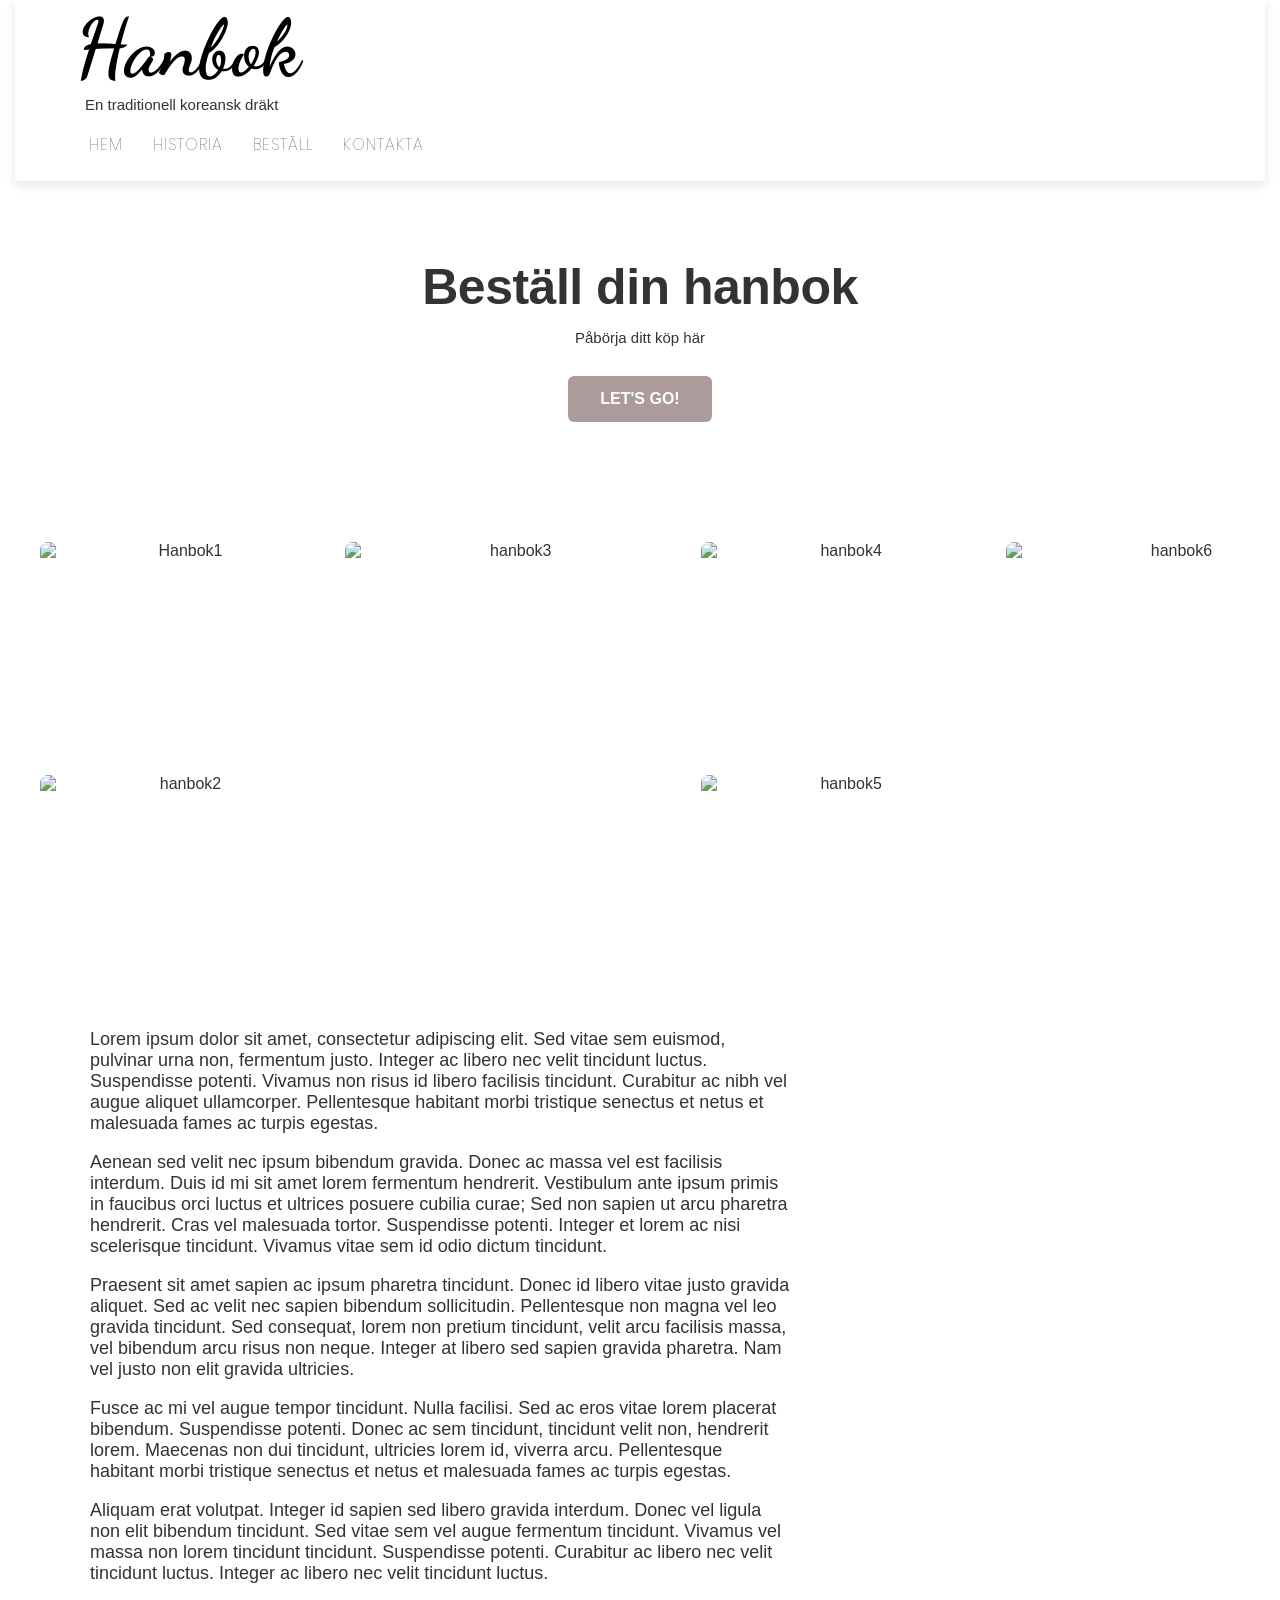
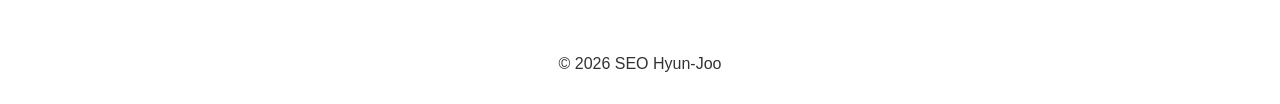
==== index.html @ bbdd75fb "Första commit: Lade till hanbok-webbsidan" ====
<!doctype html>
<html lang="sv">
  <head>
    <meta charset="UTF-8" />
    <meta name="viewport" content="width=device-width, initial-scale=1.0" />
    <title>Hanbok</title>
    <link rel="stylesheet" href="style.css" />
    <link
      href="https://fonts.googleapis.com/css2?family=Dancing+Script:wght@600&family=Poppins:wght@400;600&display=swap"
      rel="stylesheet"
    />
    <link
      href="https://fonts.googleapis.com/css2?family=Inter:wght@300;400;600;700&display=swap"
      rel="stylesheet"
    />
  </head>

  <body>
    <header>
      <h1><a href="index.html">Hanbok</a></h1>
      <p class="underrubrik">En traditionell koreansk dräkt</p>

      <nav>
        <ul>
          <li><a href="index.html">Hem</a></li>
          <li><a href="historia.html">Historia</a></li>
          <li><a href="bestall.html">Beställ</a></li>
          <li><a href="kontakta.html">Kontakta</a></li>
        </ul>
      </nav>
    </header>
    <section class="hero">
      <div class="hero-content">
        <h2>Beställ din hanbok</h2>
        <p>Påbörja ditt köp här</p>
        <a href="bestall.html" class="hero-btn">Let's go!</a>
      </div>
    </section>

    <section class="collage">
      <div class="collage-grid">
        <img
          class="horizontal"
          src="https://media.istockphoto.com/id/1691551848/photo/the-woman-wearing-colorful-hanbok-korean-traditional-dress-with-her-hands-together-isolated.jpg?s=612x612&w=0&k=20&c=XCE5dQMOajvrOk7YVNKqn2Cap7FYoGJDFvUKkXSGEPQ="
          alt="Hanbok1"
        />
        <img
          class="horizontal"
          src="https://media.istockphoto.com/id/1328872630/photo/korean-lady-in-hanbok-dress-costume-smile-in-an-ancient-gyeongbokgung-palace-in-seoul-city.jpg?s=612x612&w=0&k=20&c=TmHSzFOVPcn3cbh_Bu29eG-if_nbEy3JwMjA6CYsDQY="
          alt="hanbok2"
        />
        <img
          class="vertical"
          src="https://images.unsplash.com/photo-1750273450611-2915c5dd79f4?q=80&w=1976&auto=format&fit=crop&ixlib=rb-4.1.0&ixid=M3wxMjA3fDB8MHxwaG90by1wYWdlfHx8fGVufDB8fHx8fA%3D%3D"
          alt="hanbok3"
        />
        <img
          class="horizontal"
          src="https://plus.unsplash.com/premium_photo-1664365205261-9c88ab42310f?q=80&w=1170&auto=format&fit=crop&ixlib=rb-4.1.0&ixid=M3wxMjA3fDB8MHxwaG90by1wYWdlfHx8fGVufDB8fHx8fA%3D%3D"
          alt="hanbok4"
        />
        <img
          class="horizontal"
          src="https://images.unsplash.com/photo-1723015973566-1cb80ebe9aa9?q=80&w=1170&auto=format&fit=crop&ixlib=rb-4.1.0&ixid=M3wxMjA3fDB8MHxwaG90by1wYWdlfHx8fGVufDB8fHx8fA%3D%3D"
          alt="hanbok5"
        />
        <img
          class="vertical"
          src="https://thumbs.dreamstime.com/b/portrait-pretty-north-korean-woman-dressed-authentic-hanbok-who-gently-touches-branch-blossoming-sakura-flowers-183893568.jpg"
          alt="hanbok6"
        />
      </div>
    </section>

    <section class="intro">
      <p>
        Lorem ipsum dolor sit amet, consectetur adipiscing elit. Sed vitae sem
        euismod, pulvinar urna non, fermentum justo. Integer ac libero nec velit
        tincidunt luctus. Suspendisse potenti. Vivamus non risus id libero
        facilisis tincidunt. Curabitur ac nibh vel augue aliquet ullamcorper.
        Pellentesque habitant morbi tristique senectus et netus et malesuada
        fames ac turpis egestas.
      </p>

      <p>
        Aenean sed velit nec ipsum bibendum gravida. Donec ac massa vel est
        facilisis interdum. Duis id mi sit amet lorem fermentum hendrerit.
        Vestibulum ante ipsum primis in faucibus orci luctus et ultrices posuere
        cubilia curae; Sed non sapien ut arcu pharetra hendrerit. Cras vel
        malesuada tortor. Suspendisse potenti. Integer et lorem ac nisi
        scelerisque tincidunt. Vivamus vitae sem id odio dictum tincidunt.
      </p>

      <p>
        Praesent sit amet sapien ac ipsum pharetra tincidunt. Donec id libero
        vitae justo gravida aliquet. Sed ac velit nec sapien bibendum
        sollicitudin. Pellentesque non magna vel leo gravida tincidunt. Sed
        consequat, lorem non pretium tincidunt, velit arcu facilisis massa, vel
        bibendum arcu risus non neque. Integer at libero sed sapien gravida
        pharetra. Nam vel justo non elit gravida ultricies.
      </p>

      <p>
        Fusce ac mi vel augue tempor tincidunt. Nulla facilisi. Sed ac eros
        vitae lorem placerat bibendum. Suspendisse potenti. Donec ac sem
        tincidunt, tincidunt velit non, hendrerit lorem. Maecenas non dui
        tincidunt, ultricies lorem id, viverra arcu. Pellentesque habitant morbi
        tristique senectus et netus et malesuada fames ac turpis egestas.
      </p>

      <p>
        Aliquam erat volutpat. Integer id sapien sed libero gravida interdum.
        Donec vel ligula non elit bibendum tincidunt. Sed vitae sem vel augue
        fermentum tincidunt. Vivamus vel massa non lorem tincidunt tincidunt.
        Suspendisse potenti. Curabitur ac libero nec velit tincidunt luctus.
        Integer ac libero nec velit tincidunt luctus.
      </p>
    </section>

    <main></main>

    <footer>
      <p>&copy; 2026 SEO Hyun-Joo</p>
    </footer>
  </body>
</html>
---- style.css ----
body {
  margin: 0;
  font-family: Arial, sans-serif;
  background-color: #ffffff;
  color: #333;
}

header,
.hero,
main,
footer {
  max-width: 1200px;
  margin: 0 auto;
}

header {
  position: sticky;
  top: 0;
  z-index: 1000;
  padding: 0 50px 20px 0;
  background-color: #ffffff;
  box-shadow: 0 4px 10px rgba(0, 0, 0, 0.1);
}

header h1 {
  margin: 0;
  padding-left: 60px;
}

header h1 a {
  font-family: "Dancing Script", cursive;
  font-size: 80px;
  color: #000;
  text-decoration: none;
}

.underrubrik {
  font-family: "Segoe UI", sans-serif;
  font-size: 15px;
  padding-left: 70px;
  margin: 0 0 15px 0;
}

nav {
  margin-top: 10px;
  padding-left: 70px;
}

nav ul {
  margin: 0;
  padding: 4px;
  display: flex;
  gap: 30px;
  justify-content: flex-start;
  list-style-type: none;
}

nav a {
  display: inline-block;
  font-family: "Poppins", sans-serif;
  font-weight: 100;
  text-transform: uppercase;
  letter-spacing: 1px;
  color: #333;
  text-decoration: none;
  transition: transform 0.1s ease-in-out;
}

nav a:hover {
  transform: translateY(1px);
}

.hero {
  padding: 80px 20px;
  text-align: center;
  background-color: #ffffff;
}

.hero-content {
  max-width: 600px;
  margin: 0 auto;
}

.hero h2 {
  font-family: "Segoe UI", sans-serif;
  font-size: 50px;
  font-weight: 700;
  letter-spacing: -0.5px;
  line-height: 1.05;
  margin: 0 0 10px 0;
}

.hero p {
  font-family: "Segoe UI", sans-serif;
  font-size: 15px;
  margin-bottom: 30px;
}

.hero-btn {
  display: inline-block;
  padding: 14px 32px;
  background-color: #ac9b9b;
  color: #ffffff;
  border-radius: 6px;
  text-decoration: none;
  font-family: "Segoe UI", sans-serif;
  font-weight: 600;
  text-transform: uppercase;

  transition: transform 0.1s ease-in-out;
}

.hero-btn:hover {
  transform: translateY(1px);
}

.collage {
  max-width: 1200px;
  margin: 40px auto;
  padding: 0 20px;
  text-align: center;
}

.collage-grid {
  display: grid;
  grid-template-columns: repeat(4, 1fr);
  grid-auto-flow: column;
  gap: 20px;
}

.collage-grid img.horizontal {
  aspect-ratio: 4 / 3;
  width: 100%;
  object-fit: cover;
  border-radius: 8px;
}

.collage-grid img.vertical {
  aspect-ratio: 3 / 4;
  width: 100%;
  object-fit: cover;
  border-radius: 8px;
  grid-row: span 2;
}

.intro {
  max-width: 700px;
  margin: 40px 0 40px 70px;
  padding: 0 20px;
  background-color: #ffffff;
  font-size: 18px;
}

section {
  margin-bottom: 30px;
}

main {
  max-width: 700px;
  margin: 20px auto;
  padding: 0 50px 0 20px;
}

footer {
  padding: 15px;
  text-align: center;
}

.hangul {
  font-family: sans-serif;
  font-size: 18px;
  font-weight: bold;
}
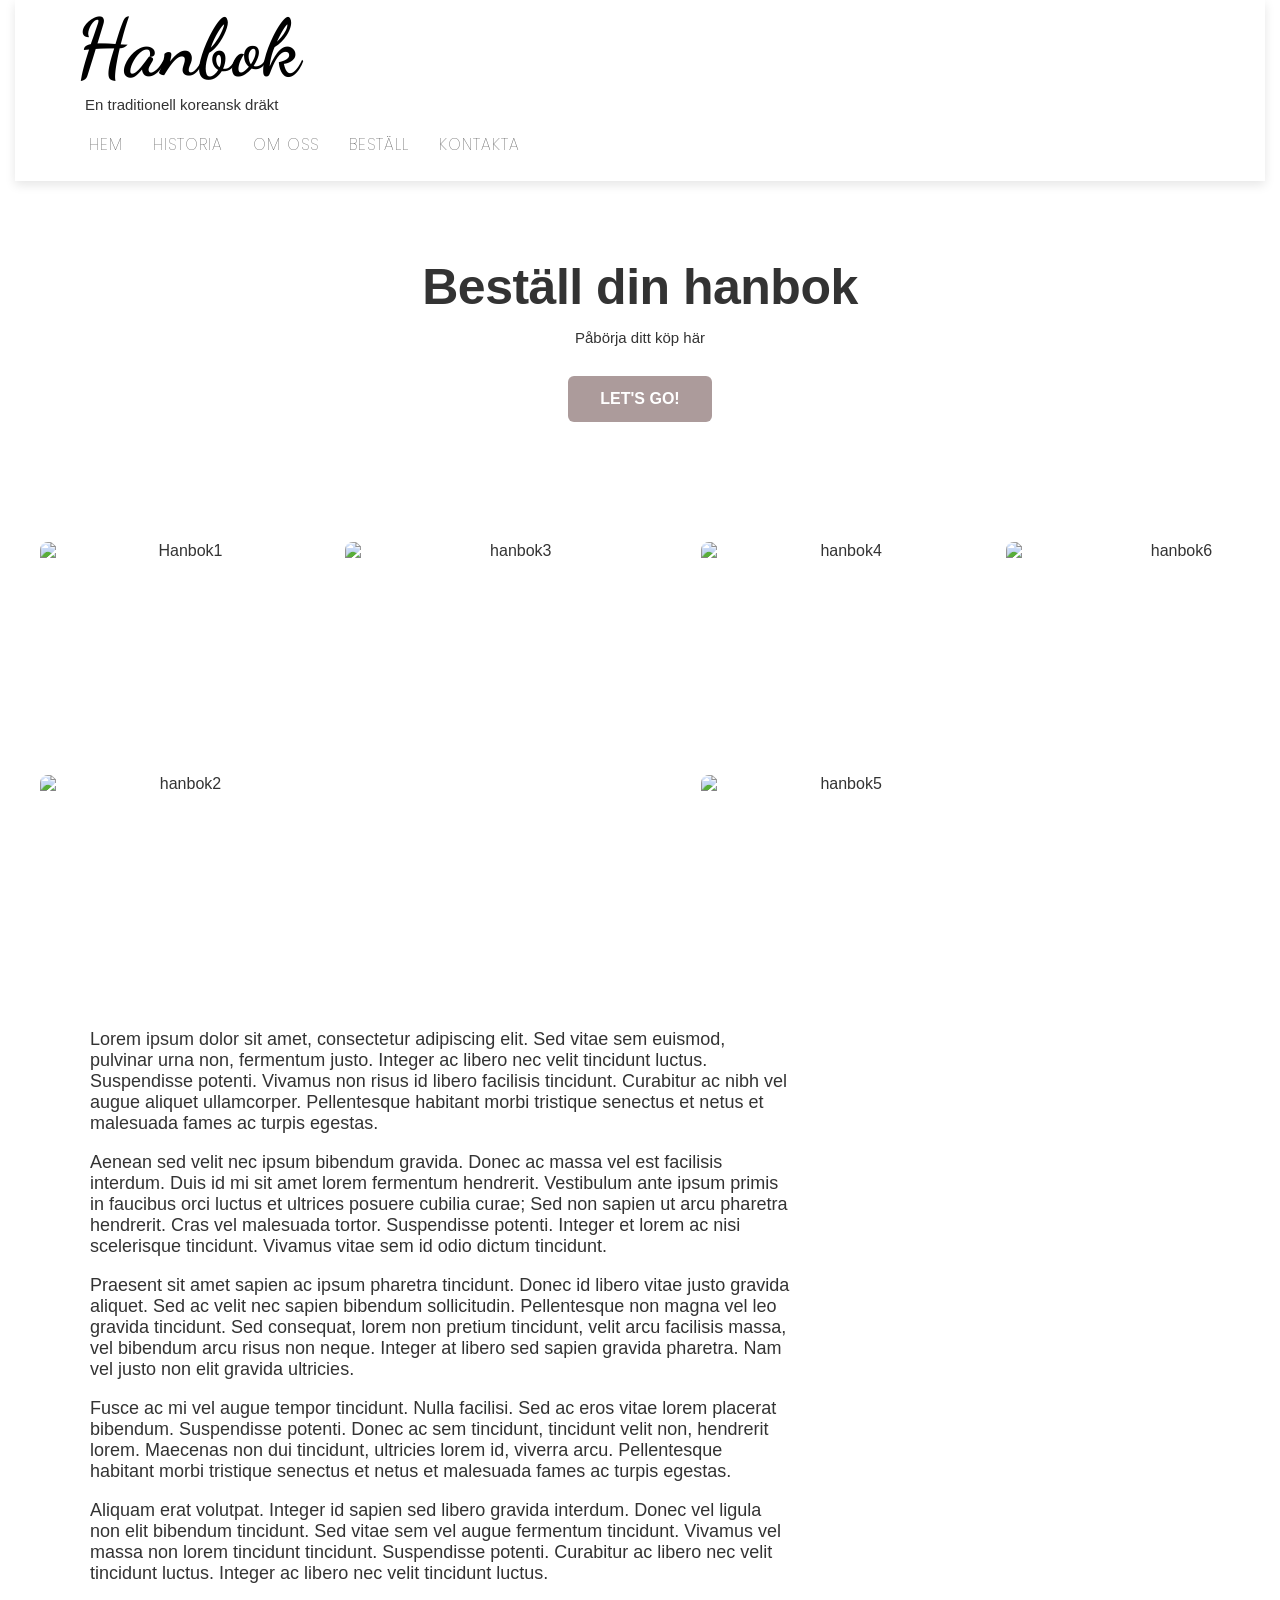
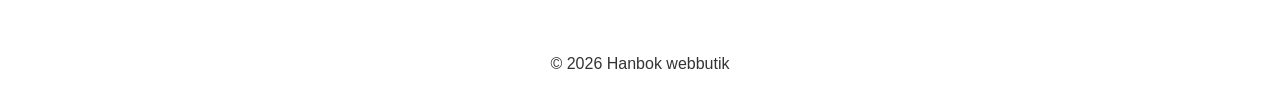
==== commit efc154a8: "Commit 2 - Skapat projektstrukturen med alla sidor" ====
--- a/index.html
+++ b/index.html
@@ -24,6 +24,7 @@
         <ul>
           <li><a href="index.html">Hem</a></li>
           <li><a href="historia.html">Historia</a></li>
+          <li><a href="om-oss.html">Om oss</a></li>
           <li><a href="bestall.html">Beställ</a></li>
           <li><a href="kontakta.html">Kontakta</a></li>
         </ul>
@@ -120,7 +121,9 @@
     <main></main>
 
     <footer>
-      <p>&copy; 2026 SEO Hyun-Joo</p>
+      <p>&copy; 2026 Hanbok webbutik</p>
+      <a href="privacy.html"></a>
+      <a href="kopinfo.html"></a>
     </footer>
   </body>
 </html>
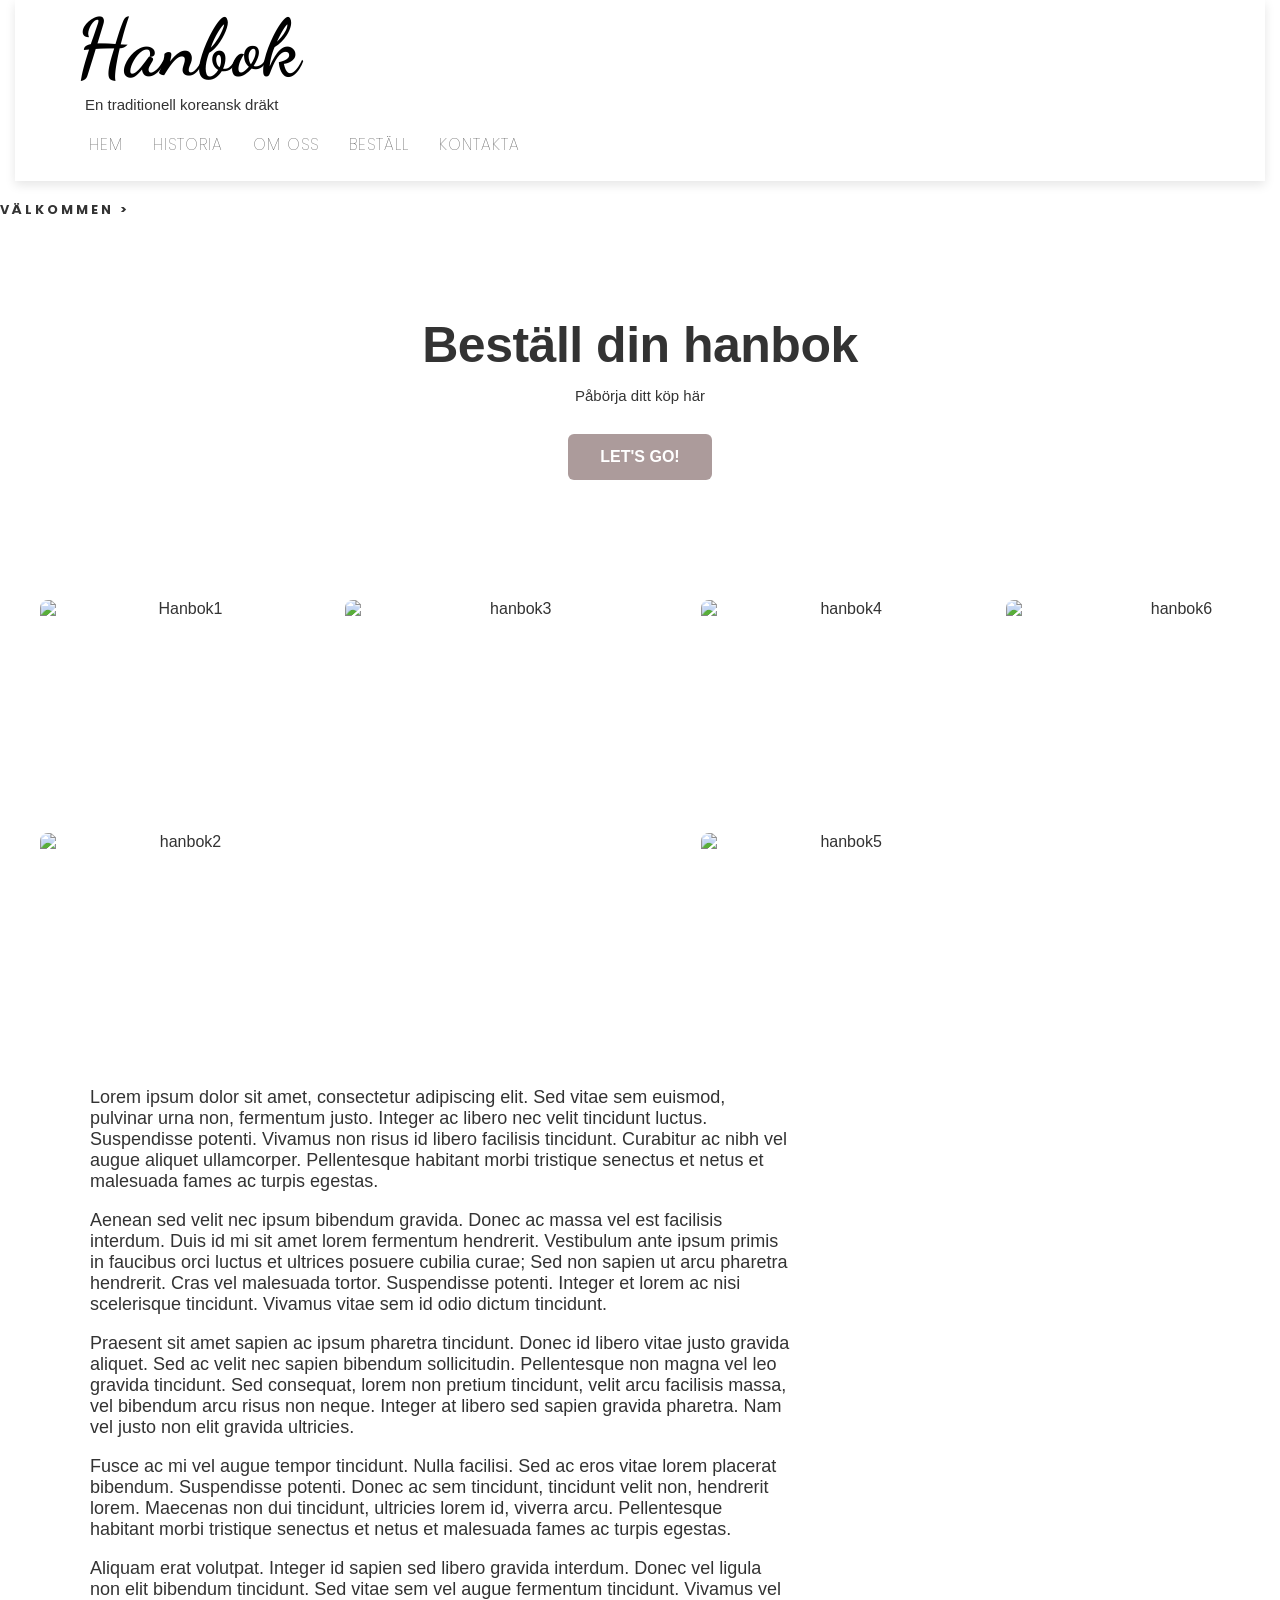
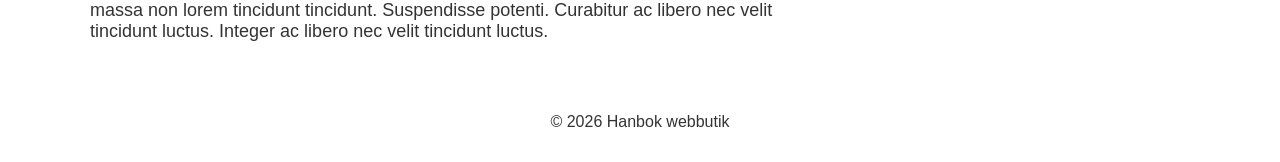
==== commit 6c8f9e13: "Commit 3 - Lagt till välkomsttext" ====
--- a/index.html
+++ b/index.html
@@ -30,6 +30,9 @@
         </ul>
       </nav>
     </header>
+
+    <h1 class="welcome">Välkommen ></h1>
+
     <section class="hero">
       <div class="hero-content">
         <h2>Beställ din hanbok</h2>
--- a/style.css
+++ b/style.css
@@ -68,6 +68,15 @@
 
 nav a:hover {
   transform: translateY(1px);
+}
+
+.welcome {
+  padding-left: 75gpx;
+  font-family: "Poppins", sans-serif;
+  font-size: 0.8rem;
+  text-transform: uppercase;
+  letter-spacing: 3px;
+  margin: 20px 0;
 }
 
 .hero {
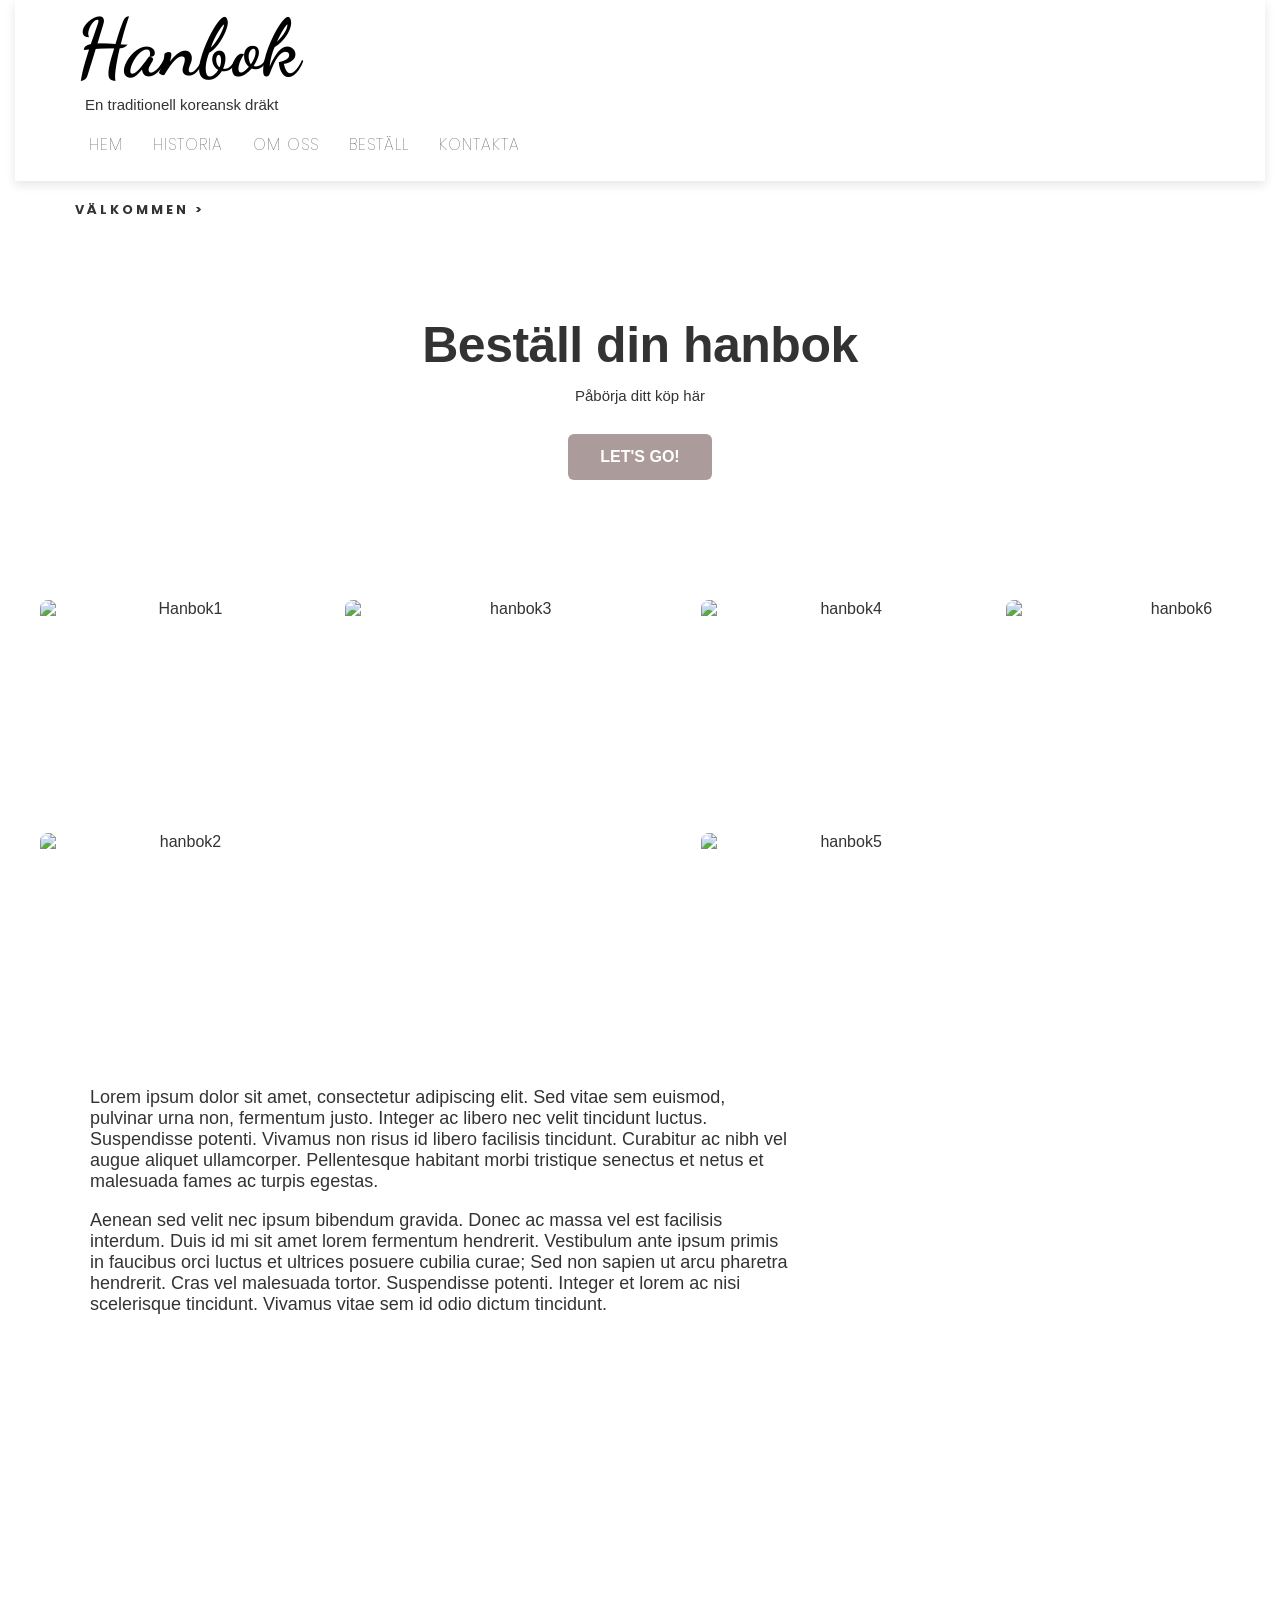
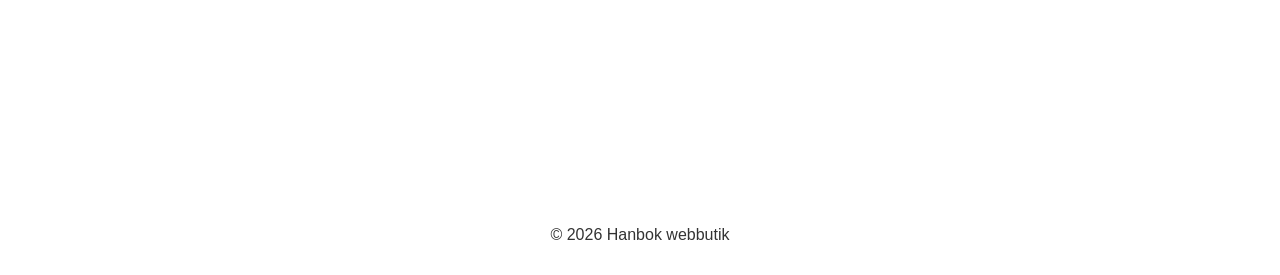
==== commit 0fc02571: "Commit 4 - Lagt till video till startsidan" ====
--- a/index.html
+++ b/index.html
@@ -94,31 +94,12 @@
         malesuada tortor. Suspendisse potenti. Integer et lorem ac nisi
         scelerisque tincidunt. Vivamus vitae sem id odio dictum tincidunt.
       </p>
+    </section>
 
-      <p>
-        Praesent sit amet sapien ac ipsum pharetra tincidunt. Donec id libero
-        vitae justo gravida aliquet. Sed ac velit nec sapien bibendum
-        sollicitudin. Pellentesque non magna vel leo gravida tincidunt. Sed
-        consequat, lorem non pretium tincidunt, velit arcu facilisis massa, vel
-        bibendum arcu risus non neque. Integer at libero sed sapien gravida
-        pharetra. Nam vel justo non elit gravida ultricies.
-      </p>
-
-      <p>
-        Fusce ac mi vel augue tempor tincidunt. Nulla facilisi. Sed ac eros
-        vitae lorem placerat bibendum. Suspendisse potenti. Donec ac sem
-        tincidunt, tincidunt velit non, hendrerit lorem. Maecenas non dui
-        tincidunt, ultricies lorem id, viverra arcu. Pellentesque habitant morbi
-        tristique senectus et netus et malesuada fames ac turpis egestas.
-      </p>
-
-      <p>
-        Aliquam erat volutpat. Integer id sapien sed libero gravida interdum.
-        Donec vel ligula non elit bibendum tincidunt. Sed vitae sem vel augue
-        fermentum tincidunt. Vivamus vel massa non lorem tincidunt tincidunt.
-        Suspendisse potenti. Curabitur ac libero nec velit tincidunt luctus.
-        Integer ac libero nec velit tincidunt luctus.
-      </p>
+    <section class="video">
+      <video autoplay muted loop width="80%">
+        <source src="video/hanbok.mp4" type="video/mp4" />
+      </video>
     </section>
 
     <main></main>
--- a/style.css
+++ b/style.css
@@ -71,7 +71,7 @@
 }
 
 .welcome {
-  padding-left: 75gpx;
+  padding-left: 75px;
   font-family: "Poppins", sans-serif;
   font-size: 0.8rem;
   text-transform: uppercase;
@@ -164,6 +164,18 @@
   margin-bottom: 30px;
 }
 
+.video {
+  max-width: 800px;
+  margin: 40px auto;
+  padding: 0 20px;
+}
+
+.video video {
+  width: 100%;
+  display: block;
+  border-radius: 8px;
+}
+
 main {
   max-width: 700px;
   margin: 20px auto;
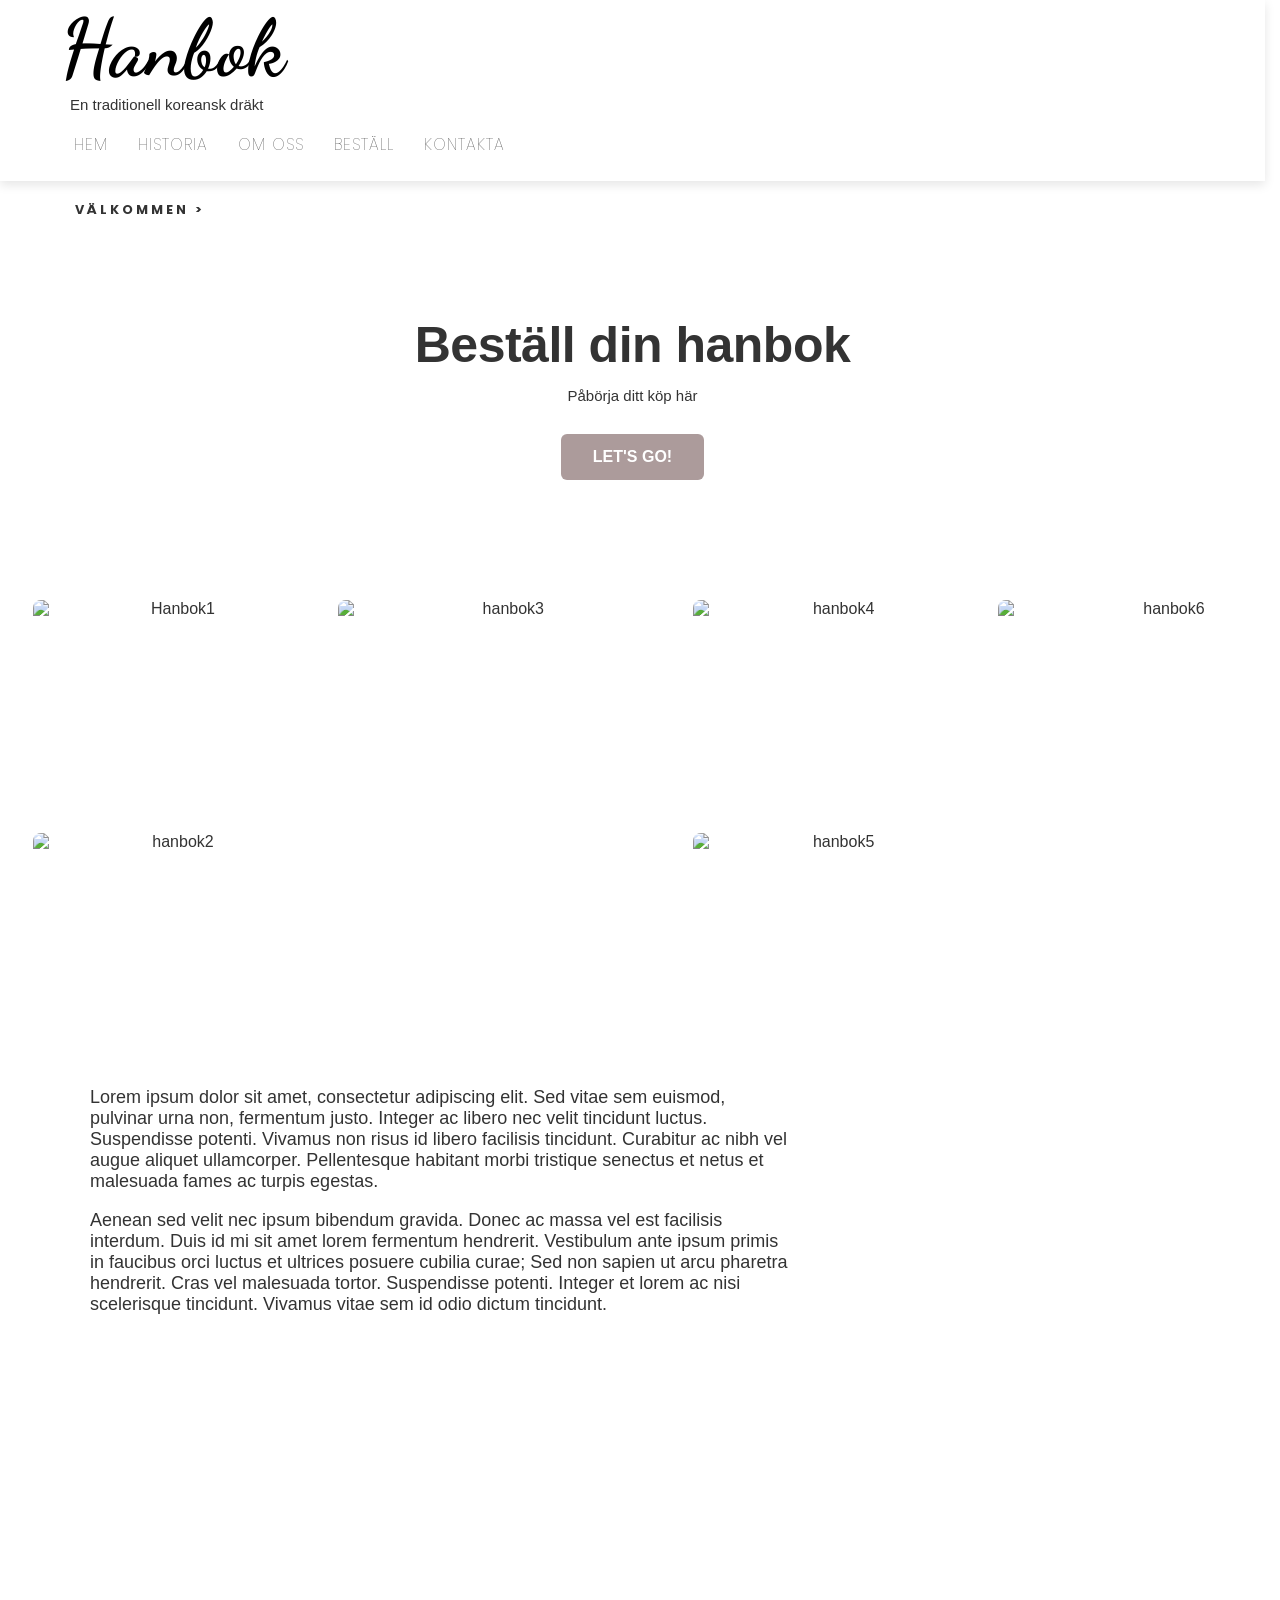
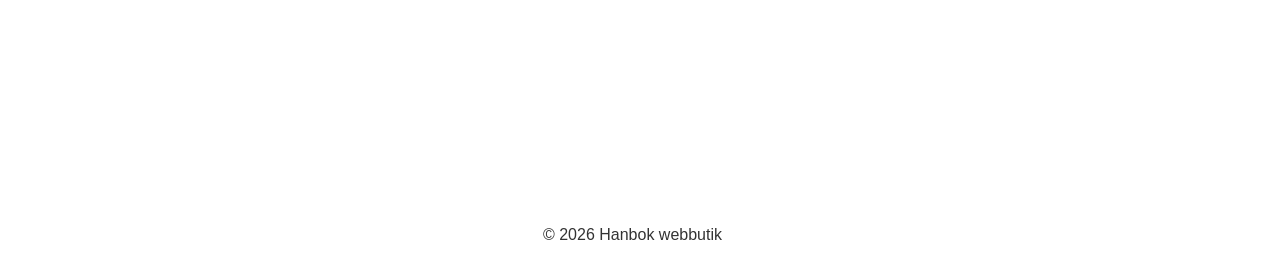
==== commit 5c1093d1: "Commit 4 - Lagt till historia.html" ====
--- a/index.html
+++ b/index.html
@@ -31,7 +31,7 @@
       </nav>
     </header>
 
-    <h1 class="welcome">Välkommen ></h1>
+    <h1 class="page-title">Välkommen ></h1>
 
     <section class="hero">
       <div class="hero-content">
--- a/style.css
+++ b/style.css
@@ -1,3 +1,7 @@
+html {
+  scrollbar-gutter: stable;
+}
+
 body {
   margin: 0;
   font-family: Arial, sans-serif;
@@ -5,7 +9,6 @@
   color: #333;
 }
 
-header,
 .hero,
 main,
 footer {
@@ -70,13 +73,21 @@
   transform: translateY(1px);
 }
 
-.welcome {
+.page-title {
   padding-left: 75px;
   font-family: "Poppins", sans-serif;
   font-size: 0.8rem;
   text-transform: uppercase;
   letter-spacing: 3px;
   margin: 20px 0;
+}
+
+.page-content {
+  max-width: 800px;
+  margin: 0 0 40px 70px;
+  padding: 0 20px;
+  line-height: 1.7;
+  font-size: 1.05rem;
 }
 
 .hero {
@@ -152,6 +163,19 @@
   grid-row: span 2;
 }
 
+.image {
+  width: 100%;
+  margin: 40px 0 60px 0;
+}
+
+.image img {
+  width: 100%;
+  height: 350px;
+  object-fit: cover;
+  object-position: center 70%;
+  display: block;
+}
+
 .intro {
   max-width: 700px;
   margin: 40px 0 40px 70px;
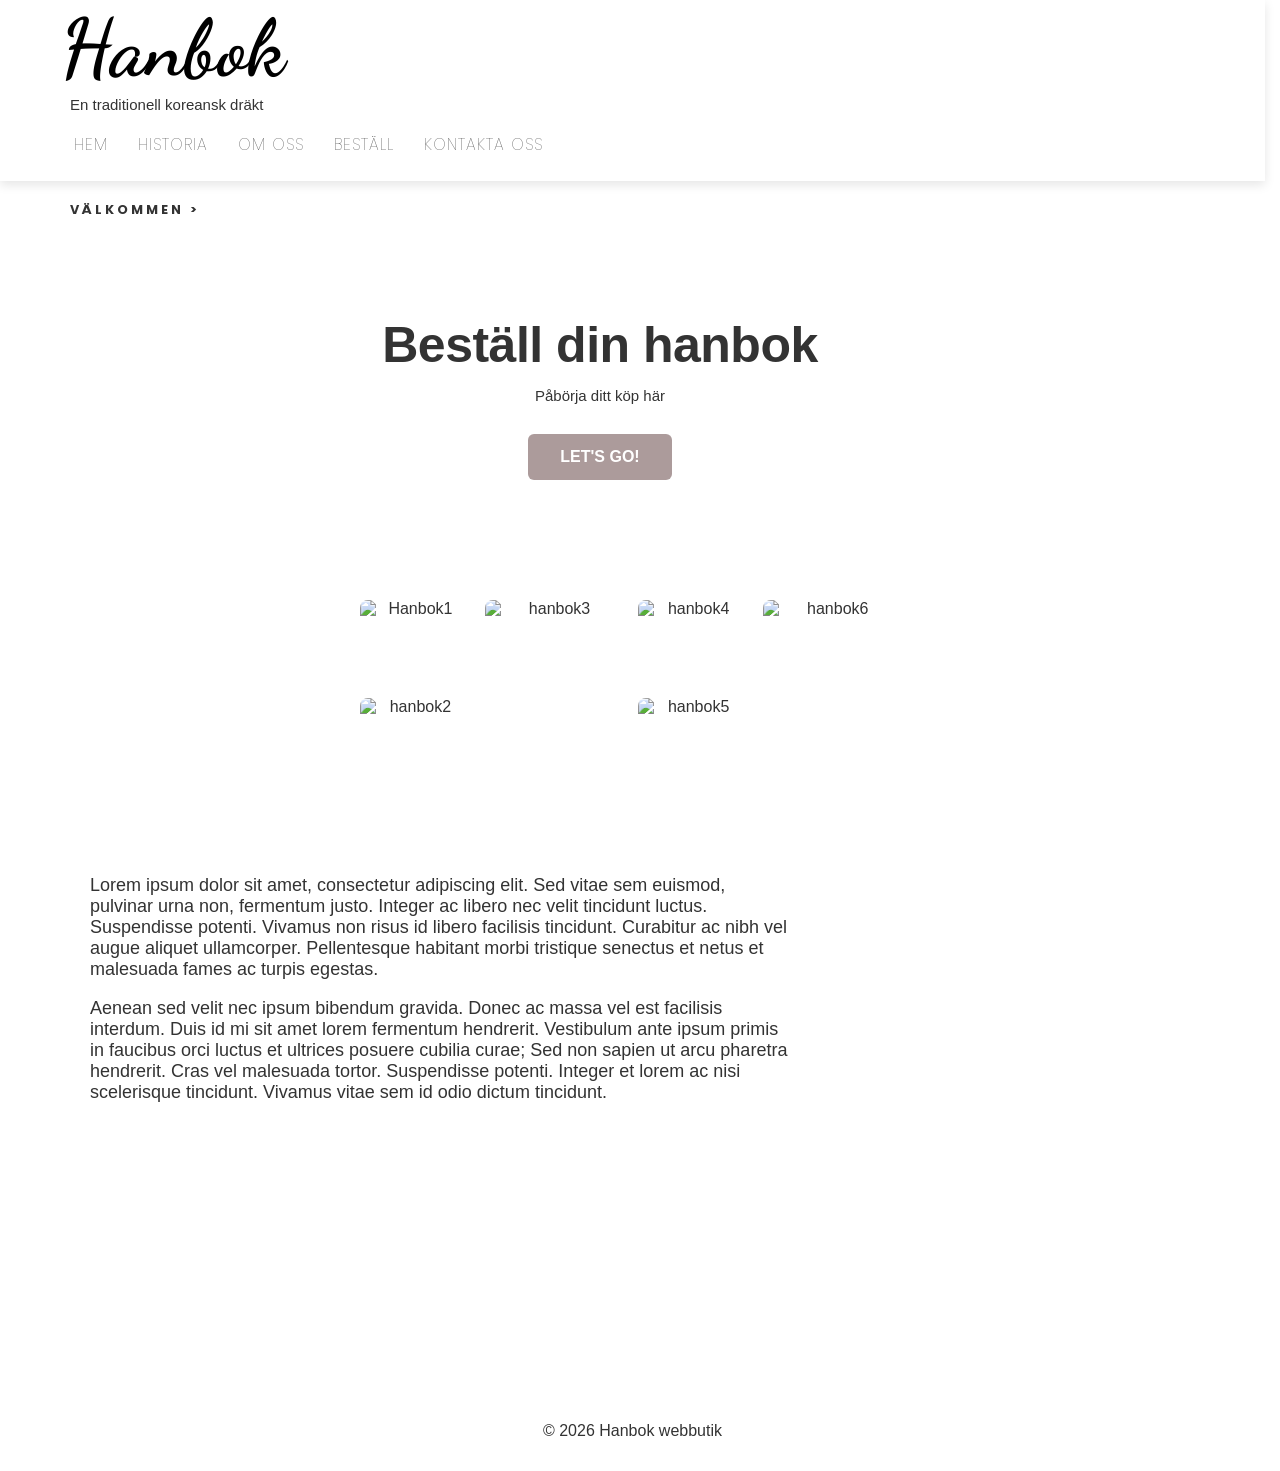
==== commit ffb17564: "Commit 6 - Fixat body och main-taggar" ====
--- a/index.html
+++ b/index.html
@@ -26,83 +26,83 @@
           <li><a href="historia.html">Historia</a></li>
           <li><a href="om-oss.html">Om oss</a></li>
           <li><a href="bestall.html">Beställ</a></li>
-          <li><a href="kontakta.html">Kontakta</a></li>
+          <li><a href="kontakta.html">Kontakta oss</a></li>
         </ul>
       </nav>
     </header>
 
-    <h1 class="page-title">Välkommen ></h1>
+    <main>
+      <h1 class="page-title">Välkommen ></h1>
 
-    <section class="hero">
-      <div class="hero-content">
-        <h2>Beställ din hanbok</h2>
-        <p>Påbörja ditt köp här</p>
-        <a href="bestall.html" class="hero-btn">Let's go!</a>
-      </div>
-    </section>
+      <section class="hero">
+        <div class="hero-content">
+          <h2>Beställ din hanbok</h2>
+          <p>Påbörja ditt köp här</p>
+          <a href="bestall.html" class="hero-btn">Let's go!</a>
+        </div>
+      </section>
 
-    <section class="collage">
-      <div class="collage-grid">
-        <img
-          class="horizontal"
-          src="https://media.istockphoto.com/id/1691551848/photo/the-woman-wearing-colorful-hanbok-korean-traditional-dress-with-her-hands-together-isolated.jpg?s=612x612&w=0&k=20&c=XCE5dQMOajvrOk7YVNKqn2Cap7FYoGJDFvUKkXSGEPQ="
-          alt="Hanbok1"
-        />
-        <img
-          class="horizontal"
-          src="https://media.istockphoto.com/id/1328872630/photo/korean-lady-in-hanbok-dress-costume-smile-in-an-ancient-gyeongbokgung-palace-in-seoul-city.jpg?s=612x612&w=0&k=20&c=TmHSzFOVPcn3cbh_Bu29eG-if_nbEy3JwMjA6CYsDQY="
-          alt="hanbok2"
-        />
-        <img
-          class="vertical"
-          src="https://images.unsplash.com/photo-1750273450611-2915c5dd79f4?q=80&w=1976&auto=format&fit=crop&ixlib=rb-4.1.0&ixid=M3wxMjA3fDB8MHxwaG90by1wYWdlfHx8fGVufDB8fHx8fA%3D%3D"
-          alt="hanbok3"
-        />
-        <img
-          class="horizontal"
-          src="https://plus.unsplash.com/premium_photo-1664365205261-9c88ab42310f?q=80&w=1170&auto=format&fit=crop&ixlib=rb-4.1.0&ixid=M3wxMjA3fDB8MHxwaG90by1wYWdlfHx8fGVufDB8fHx8fA%3D%3D"
-          alt="hanbok4"
-        />
-        <img
-          class="horizontal"
-          src="https://images.unsplash.com/photo-1723015973566-1cb80ebe9aa9?q=80&w=1170&auto=format&fit=crop&ixlib=rb-4.1.0&ixid=M3wxMjA3fDB8MHxwaG90by1wYWdlfHx8fGVufDB8fHx8fA%3D%3D"
-          alt="hanbok5"
-        />
-        <img
-          class="vertical"
-          src="https://thumbs.dreamstime.com/b/portrait-pretty-north-korean-woman-dressed-authentic-hanbok-who-gently-touches-branch-blossoming-sakura-flowers-183893568.jpg"
-          alt="hanbok6"
-        />
-      </div>
-    </section>
+      <section class="collage">
+        <div class="collage-grid">
+          <img
+            class="horizontal"
+            src="https://media.istockphoto.com/id/1691551848/photo/the-woman-wearing-colorful-hanbok-korean-traditional-dress-with-her-hands-together-isolated.jpg?s=612x612&w=0&k=20&c=XCE5dQMOajvrOk7YVNKqn2Cap7FYoGJDFvUKkXSGEPQ="
+            alt="Hanbok1"
+          />
+          <img
+            class="horizontal"
+            src="https://media.istockphoto.com/id/1328872630/photo/korean-lady-in-hanbok-dress-costume-smile-in-an-ancient-gyeongbokgung-palace-in-seoul-city.jpg?s=612x612&w=0&k=20&c=TmHSzFOVPcn3cbh_Bu29eG-if_nbEy3JwMjA6CYsDQY="
+            alt="hanbok2"
+          />
+          <img
+            class="vertical"
+            src="https://images.unsplash.com/photo-1750273450611-2915c5dd79f4?q=80&w=1976&auto=format&fit=crop&ixlib=rb-4.1.0&ixid=M3wxMjA3fDB8MHxwaG90by1wYWdlfHx8fGVufDB8fHx8fA%3D%3D"
+            alt="hanbok3"
+          />
+          <img
+            class="horizontal"
+            src="https://plus.unsplash.com/premium_photo-1664365205261-9c88ab42310f?q=80&w=1170&auto=format&fit=crop&ixlib=rb-4.1.0&ixid=M3wxMjA3fDB8MHxwaG90by1wYWdlfHx8fGVufDB8fHx8fA%3D%3D"
+            alt="hanbok4"
+          />
+          <img
+            class="horizontal"
+            src="https://images.unsplash.com/photo-1723015973566-1cb80ebe9aa9?q=80&w=1170&auto=format&fit=crop&ixlib=rb-4.1.0&ixid=M3wxMjA3fDB8MHxwaG90by1wYWdlfHx8fGVufDB8fHx8fA%3D%3D"
+            alt="hanbok5"
+          />
+          <img
+            class="vertical"
+            src="https://thumbs.dreamstime.com/b/portrait-pretty-north-korean-woman-dressed-authentic-hanbok-who-gently-touches-branch-blossoming-sakura-flowers-183893568.jpg"
+            alt="hanbok6"
+          />
+        </div>
+      </section>
 
-    <section class="intro">
-      <p>
-        Lorem ipsum dolor sit amet, consectetur adipiscing elit. Sed vitae sem
-        euismod, pulvinar urna non, fermentum justo. Integer ac libero nec velit
-        tincidunt luctus. Suspendisse potenti. Vivamus non risus id libero
-        facilisis tincidunt. Curabitur ac nibh vel augue aliquet ullamcorper.
-        Pellentesque habitant morbi tristique senectus et netus et malesuada
-        fames ac turpis egestas.
-      </p>
+      <section class="intro">
+        <p>
+          Lorem ipsum dolor sit amet, consectetur adipiscing elit. Sed vitae sem
+          euismod, pulvinar urna non, fermentum justo. Integer ac libero nec
+          velit tincidunt luctus. Suspendisse potenti. Vivamus non risus id
+          libero facilisis tincidunt. Curabitur ac nibh vel augue aliquet
+          ullamcorper. Pellentesque habitant morbi tristique senectus et netus
+          et malesuada fames ac turpis egestas.
+        </p>
 
-      <p>
-        Aenean sed velit nec ipsum bibendum gravida. Donec ac massa vel est
-        facilisis interdum. Duis id mi sit amet lorem fermentum hendrerit.
-        Vestibulum ante ipsum primis in faucibus orci luctus et ultrices posuere
-        cubilia curae; Sed non sapien ut arcu pharetra hendrerit. Cras vel
-        malesuada tortor. Suspendisse potenti. Integer et lorem ac nisi
-        scelerisque tincidunt. Vivamus vitae sem id odio dictum tincidunt.
-      </p>
-    </section>
+        <p>
+          Aenean sed velit nec ipsum bibendum gravida. Donec ac massa vel est
+          facilisis interdum. Duis id mi sit amet lorem fermentum hendrerit.
+          Vestibulum ante ipsum primis in faucibus orci luctus et ultrices
+          posuere cubilia curae; Sed non sapien ut arcu pharetra hendrerit. Cras
+          vel malesuada tortor. Suspendisse potenti. Integer et lorem ac nisi
+          scelerisque tincidunt. Vivamus vitae sem id odio dictum tincidunt.
+        </p>
+      </section>
 
-    <section class="video">
-      <video autoplay muted loop width="80%">
-        <source src="video/hanbok.mp4" type="video/mp4" />
-      </video>
-    </section>
-
-    <main></main>
+      <section class="video">
+        <video autoplay muted loop width="80%">
+          <source src="video/hanbok.mp4" type="video/mp4" />
+        </video>
+      </section>
+    </main>
 
     <footer>
       <p>&copy; 2026 Hanbok webbutik</p>
@@ -110,4 +110,4 @@
       <a href="kopinfo.html"></a>
     </footer>
   </body>
-</html>
+</html>
--- a/style.css
+++ b/style.css
@@ -73,8 +73,16 @@
   transform: translateY(1px);
 }
 
+main {
+  display: flex;
+  flex-direction: column;
+  width: 100%;
+  margin: 0;
+  padding: 0;
+}
+
 .page-title {
-  padding-left: 75px;
+  padding-left: 70px;
   font-family: "Poppins", sans-serif;
   font-size: 0.8rem;
   text-transform: uppercase;
@@ -172,7 +180,19 @@
   width: 100%;
   height: 350px;
   object-fit: cover;
-  object-position: center 70%;
+  object-position: center top;
+  display: block;
+}
+
+.video-banner {
+  width: 100%;
+  margin: 40px 0 60px 0;
+}
+
+.video-banner video {
+  width: 100%;
+  height: 350px;
+  object-fit: cover;
   display: block;
 }
 
@@ -198,12 +218,6 @@
   width: 100%;
   display: block;
   border-radius: 8px;
-}
-
-main {
-  max-width: 700px;
-  margin: 20px auto;
-  padding: 0 50px 0 20px;
 }
 
 footer {
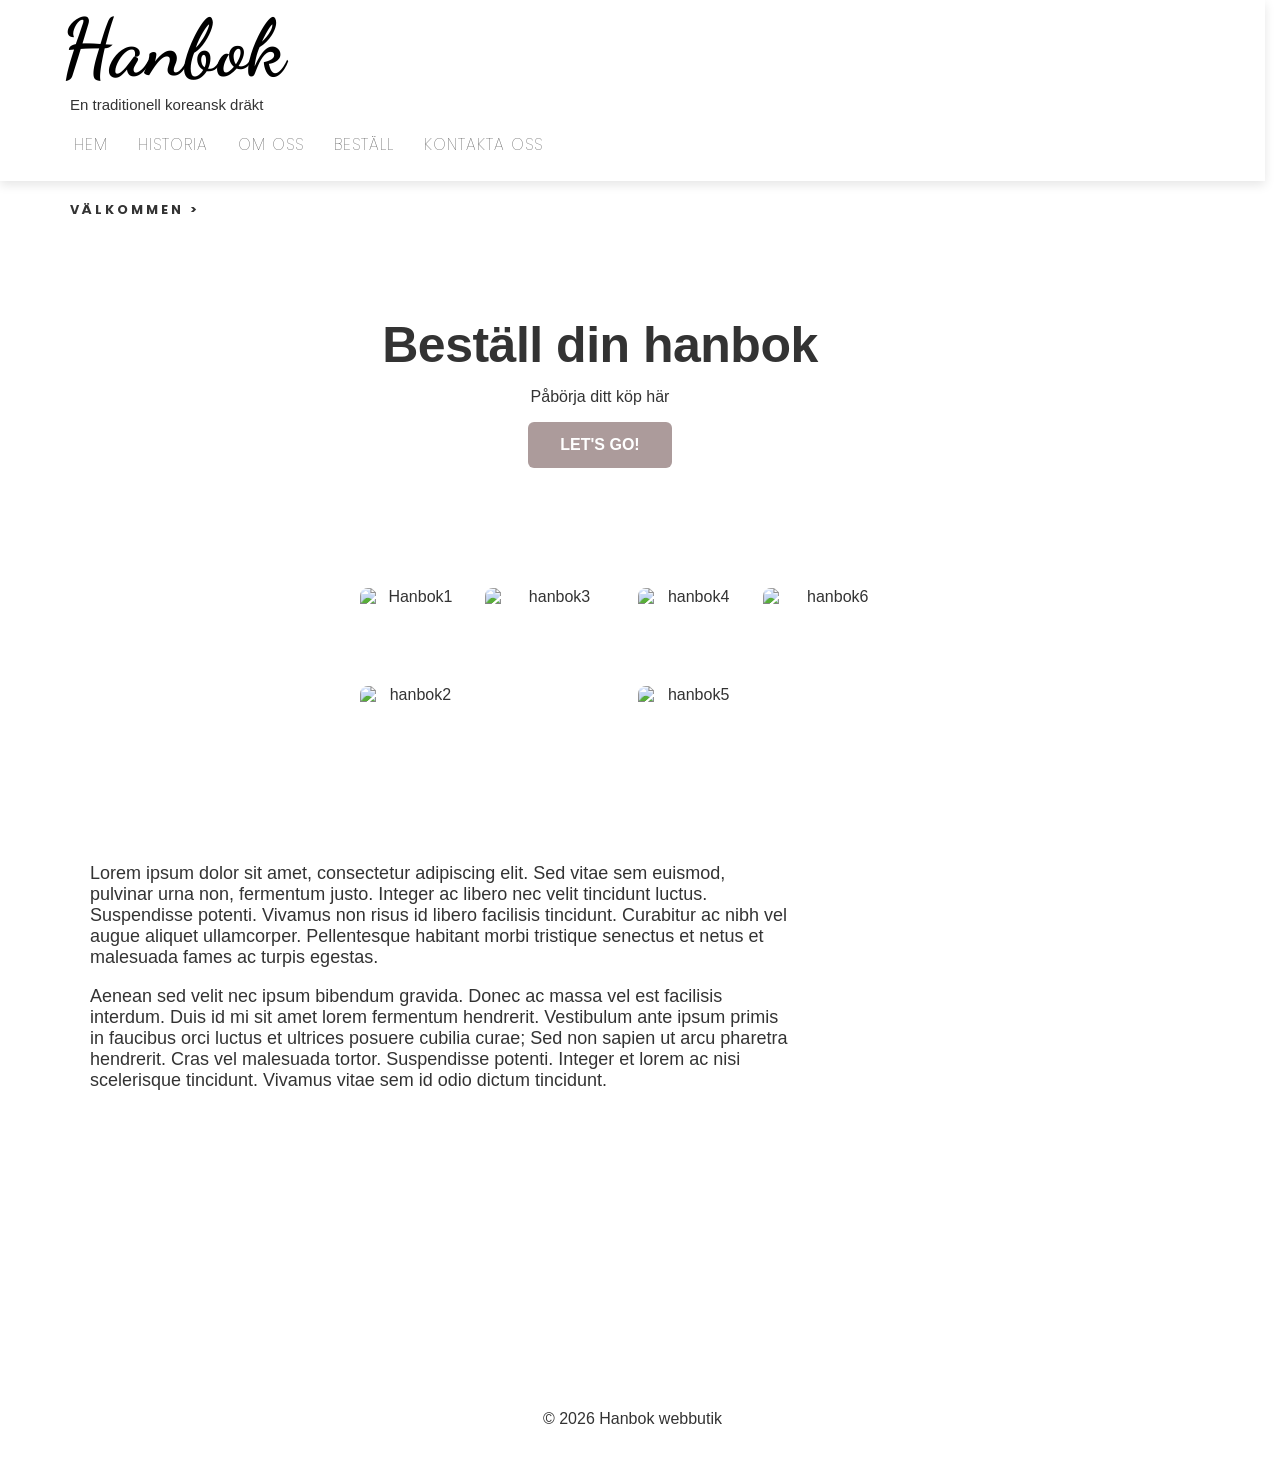
==== commit 9b669ab6: "Commit 7 -Lagt till Kontakta oss, text och formulär" ====
--- a/index.html
+++ b/index.html
@@ -38,7 +38,7 @@
         <div class="hero-content">
           <h2>Beställ din hanbok</h2>
           <p>Påbörja ditt köp här</p>
-          <a href="bestall.html" class="hero-btn">Let's go!</a>
+          <a href="bestall.html" class="button">Let's go!</a>
         </div>
       </section>
 
--- a/style.css
+++ b/style.css
@@ -118,28 +118,51 @@
   margin: 0 0 10px 0;
 }
 
-.hero p {
-  font-family: "Segoe UI", sans-serif;
-  font-size: 15px;
-  margin-bottom: 30px;
-}
-
-.hero-btn {
+.button {
   display: inline-block;
   padding: 14px 32px;
   background-color: #ac9b9b;
   color: #ffffff;
+  border: none;
   border-radius: 6px;
+  cursor: pointer;
   text-decoration: none;
   font-family: "Segoe UI", sans-serif;
   font-weight: 600;
   text-transform: uppercase;
-
   transition: transform 0.1s ease-in-out;
 }
 
-.hero-btn:hover {
+.button:hover {
   transform: translateY(1px);
+}
+
+.form label {
+  font-family: "Poppins", sans-serif;
+  font-size: 0.8rem;
+  text-transform: uppercase;
+  letter-spacing: 3px;
+}
+
+#name {
+  width: 98%;
+  max-width: 328px;
+}
+
+#email {
+  width: 97%;
+  max-width: 324px;
+}
+
+#subject {
+  width: 100%;
+  max-width: 334px;
+}
+
+#message {
+  width: 100%;
+  max-width: 386px;
+  box-sizing: boder-box;
 }
 
 .collage {
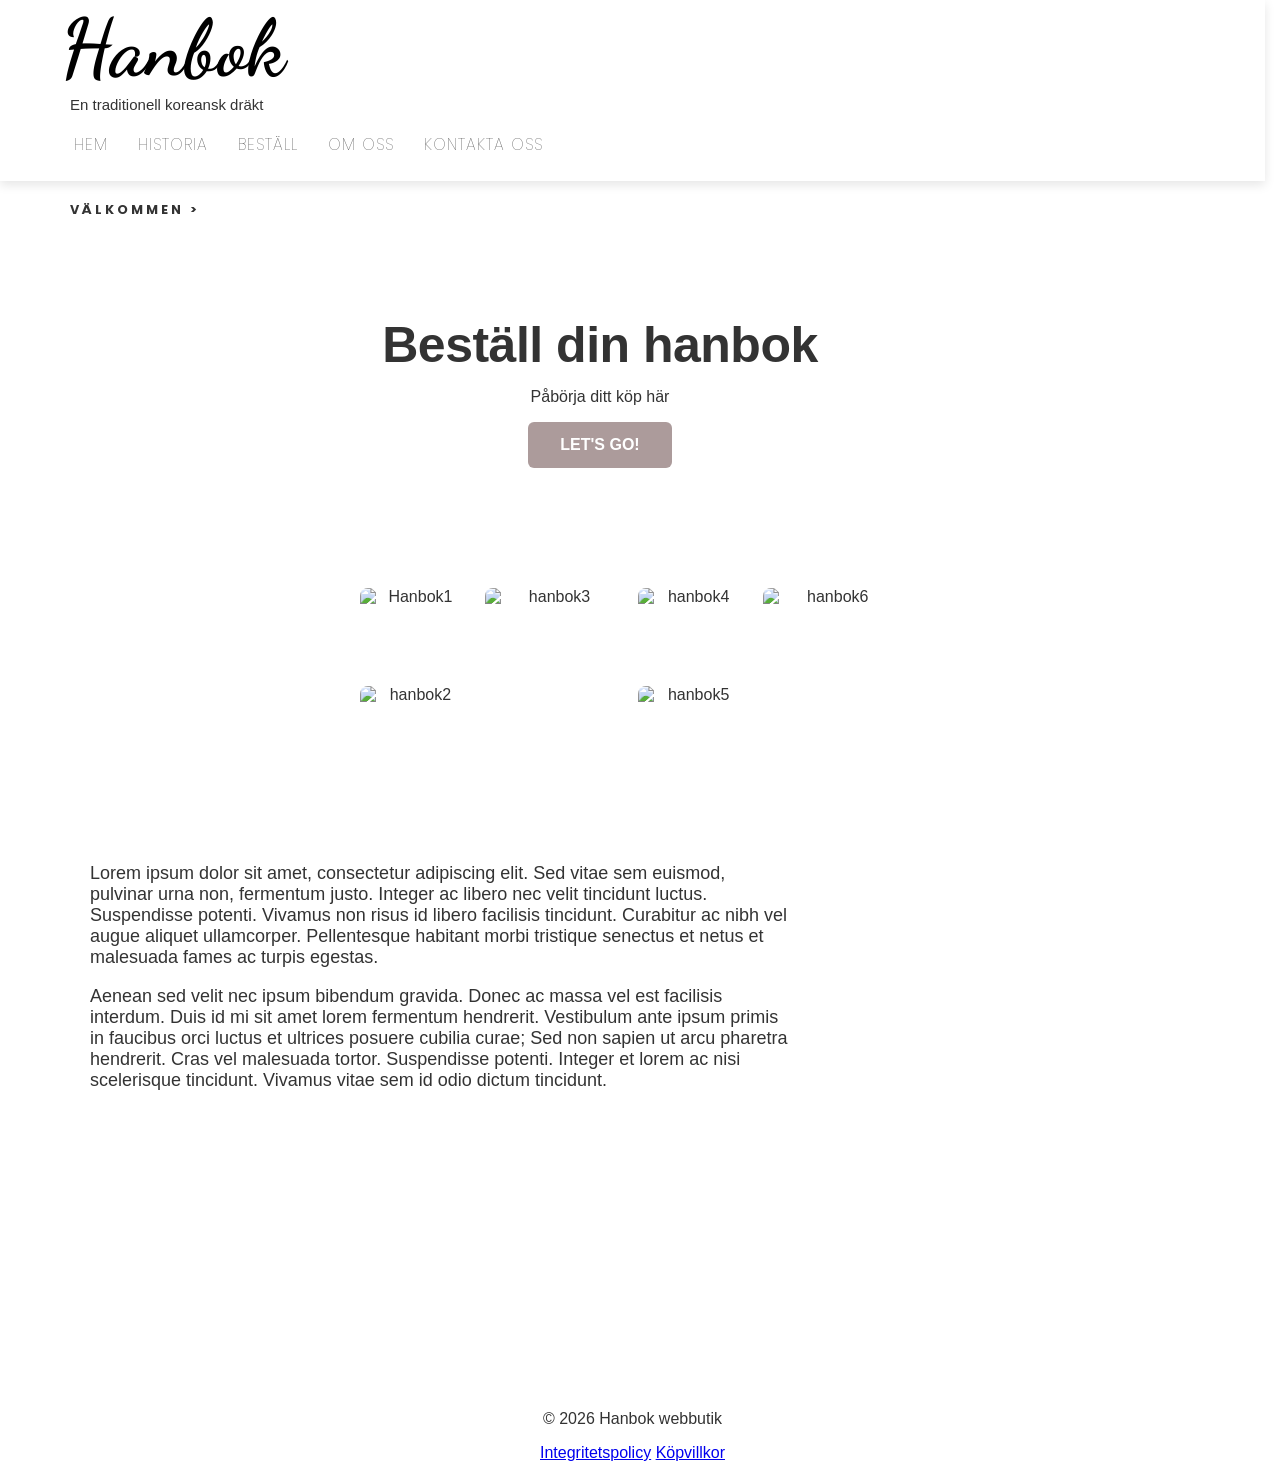
==== commit aab5375c: "commit 8 - Lagt till integritetspolicy" ====
--- a/index.html
+++ b/index.html
@@ -24,8 +24,8 @@
         <ul>
           <li><a href="index.html">Hem</a></li>
           <li><a href="historia.html">Historia</a></li>
+          <li><a href="bestall.html">Beställ</a></li>
           <li><a href="om-oss.html">Om oss</a></li>
-          <li><a href="bestall.html">Beställ</a></li>
           <li><a href="kontakta.html">Kontakta oss</a></li>
         </ul>
       </nav>
@@ -106,8 +106,8 @@
 
     <footer>
       <p>&copy; 2026 Hanbok webbutik</p>
-      <a href="privacy.html"></a>
-      <a href="kopinfo.html"></a>
+      <a href="privacy.html">Integritetspolicy</a>
+      <a href="kopinfo.html">Köpvillkor</a>
     </footer>
   </body>
-</html>+</html>
--- a/style.css
+++ b/style.css
@@ -96,6 +96,13 @@
   padding: 0 20px;
   line-height: 1.7;
   font-size: 1.05rem;
+}
+
+.page-content h2 {
+  font-size: 1.25rem;
+  margin-bottom: 0;
+  margin-top: 24px;
+  line-height: 1.2;
 }
 
 .hero {
@@ -162,7 +169,33 @@
 #message {
   width: 100%;
   max-width: 386px;
-  box-sizing: boder-box;
+  box-sizing: border-box;
+}
+
+.privacy-box {
+  display: flex;
+  align-items: center;
+  gap: 10px;
+  margin-bottom: 12px;
+}
+
+.privacy-label {
+  min-width: 60px;
+  font-family: "Poppins", sans-serif;
+  font-weight: 100;
+  font-size: 0.9rem;
+  text-transform: uppercase;
+}
+
+.fake-input {
+  width: 328px;
+  background-color: #fff;
+  border: 1px solid #ccc;
+  border-radius: 4px;
+  padding: 4px 8px;
+  font-size: 0.85rem;
+  line-height: 1.2;
+  color: #333;
 }
 
 .collage {
